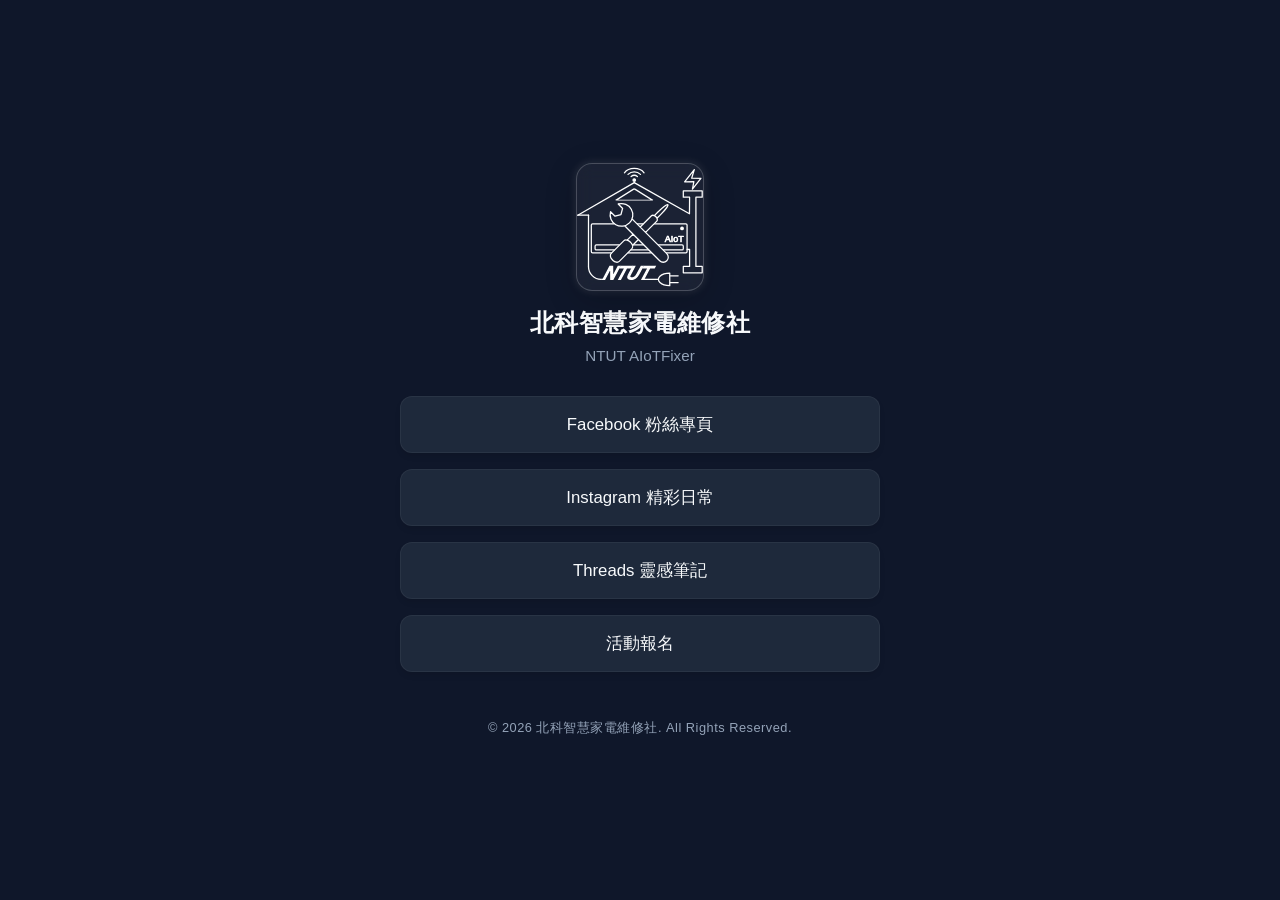
==== index.html @ ed60c26b "Update index.html" ====
<!DOCTYPE html>
<html lang="zh-TW">
<head>
    <meta charset="UTF-8">
    <meta name="viewport" content="width=device-width, initial-scale=1.0">
    
    <title>NTUT AIoTFixer</title>
    <meta name="description" content="北科智慧家電研究社 (NTUT AIoTFixer) 官方網站，提供社團最新活動公告、社群平台連結與相關資訊。">
    
    <!-- 網頁 Icon 與 Manifest 設定 -->
    <link rel="icon" type="image/svg+xml" href="./assets/favicon/favicon.svg">
    <link rel="icon" href="./assets/favicon/favicon.ico" sizes="any">
    <link rel="icon" type="image/png" sizes="32x32" href="./assets/favicon/favicon-32x32.png">
    <link rel="icon" type="image/png" sizes="16x16" href="./assets/favicon/favicon-16x16.png">
    <link rel="apple-touch-icon" sizes="180x180" href="./assets/favicon/apple-touch-icon.png">
    <link rel="manifest" href="./assets/favicon/site.webmanifest">
    
    <style>
        :root {
            --primary-color: #3498db;
            --bg-color: #0f172a;
            --card-bg: #1e293b;
            --text-color: #f8fafc;
            --text-muted: #94a3b8;
        }

        * {
            box-sizing: border-box;
            margin: 0;
            padding: 0;
            font-family: -apple-system, BlinkMacSystemFont, "Segoe UI", Roboto, "Helvetica Neue", Arial, sans-serif;
        }

        body {
            background-color: var(--bg-color);
            color: var(--text-color);
            display: flex;
            justify-content: center;
            align-items: center;
            min-height: 100vh;
            padding: 20px;
        }

        .container {
            width: 100%;
            max-width: 480px;
            text-align: center;
        }

        /* 大頭貼/Logo 區域 */
        .profile {
            margin-bottom: 32px;
        }

        .logo-image {
            width: 128px;
            height: 128px;
            
            object-fit: cover; 
            
            border-radius: 16px; 
            
            margin: 0 auto 16px;
            display: block;
            padding: 0; 
            box-sizing: border-box;
            transition: all 0.3s ease;
        
            background-color: rgba(255, 255, 255, 0.05);
            backdrop-filter: blur(8px);
            -webkit-backdrop-filter: blur(8px);
            
            border: 1px solid rgba(255, 255, 255, 0.2); 
            
            box-shadow: 0 8px 32px 0 rgba(0, 0, 0, 0.2),
                        0 0 8px 1px rgba(255, 255, 255, 0.1); 
        }
        
        .logo-image:hover {
            background-color: rgba(255, 255, 255, 0.1);
            border: 1px solid rgba(255, 255, 255, 0.3);
            box-shadow: 0 12px 40px 0 rgba(0, 0, 0, 0.25),
                        0 0 12px 2px rgba(255, 255, 255, 0.2);
            transform: translateY(-2px);
        }

        h1 {
            font-size: 1.5rem;
            font-weight: 700;
            margin-bottom: 8px;
            letter-spacing: 0.5px;
        }

        .subtitle {
            color: var(--text-muted);
            font-size: 0.95rem;
        }

        /* 連結按鈕區域 */
        .links-group {
            display: flex;
            flex-direction: column;
            gap: 16px;
        }

        .link-card {
            background-color: var(--card-bg);
            border: 1px solid rgba(255, 255, 255, 0.05);
            padding: 16px;
            border-radius: 12px;
            color: var(--text-color);
            text-decoration: none;
            font-weight: 500;
            font-size: 1.05rem;
            transition: all 0.25s ease;
            display: flex;
            justify-content: center;
            align-items: center;
            position: relative;
            overflow: hidden;
            box-shadow: 0 4px 6px -1px rgba(0, 0, 0, 0.1);
        }

        /* 滑鼠懸停特效 */
        .link-card:hover {
            transform: translateY(-2px);
            background-color: #2563eb;
            border-color: #3b82f6;
            box-shadow: 0 10px 20px -10px rgba(59, 130, 246, 0.5);
        }

        /* 頁尾資訊 */
        footer {
            margin-top: 48px;
            font-size: 0.8rem;
            color: var(--text-muted);
            letter-spacing: 0.5px;
        }

        /* 動態科技線條裝飾（可選） */
        .system-status {
            display: inline-flex;
            align-items: center;
            gap: 6px;
            background-color: rgba(46, 204, 113, 0.1);
            color: #2ecc71;
            padding: 4px 12px;
            border-radius: 20px;
            font-size: 0.75rem;
            margin-bottom: 16px;
            font-weight: 600;
        }

        .status-dot {
            width: 6px;
            height: 6px;
            background-color: #2ecc71;
            border-radius: 50%;
            animation: pulse 2s infinite;
        }

        @keyframes pulse {
            0% { transform: scale(0.95); box-shadow: 0 0 0 0 rgba(46, 204, 113, 0.7); }
            70% { transform: scale(1); box-shadow: 0 0 0 6px rgba(46, 204, 113, 0); }
            100% { transform: scale(0.95); box-shadow: 0 0 0 0 rgba(46, 204, 113, 0); }
        }
    </style>
</head>
<body>

    <div class="container">
        
        <div class="profile">
            <img src="./assets/Logo.svg" class="logo-image" alt="Logo">
            <h1>北科智慧家電維修社</h1>
            <p class="subtitle">NTUT AIoTFixer</p>
        </div>

        <div class="links-group">
            
            <a href="https://www.facebook.com/AIoTFixer" class="link-card">
                Facebook 粉絲專頁
            </a>
            
            <a href="https://www.instagram.com/ntut.aiotfixer/" class="link-card">
                Instagram 精彩日常
            </a>

            <a href="https://www.threads.com/@ntut.aiotfixer" class="link-card">
                Threads 靈感筆記
            </a>
            
            <a href="./latest" class="link-card">
                活動報名
            </a>
            
        </div>
        
        <footer>
            &copy; <span id="year"></span> 北科智慧家電維修社. All Rights Reserved.
        </footer>
    </div>
    
    <script>
        document.getElementById('year').textContent = new Date().getFullYear();
    </script>
</body>
</html>
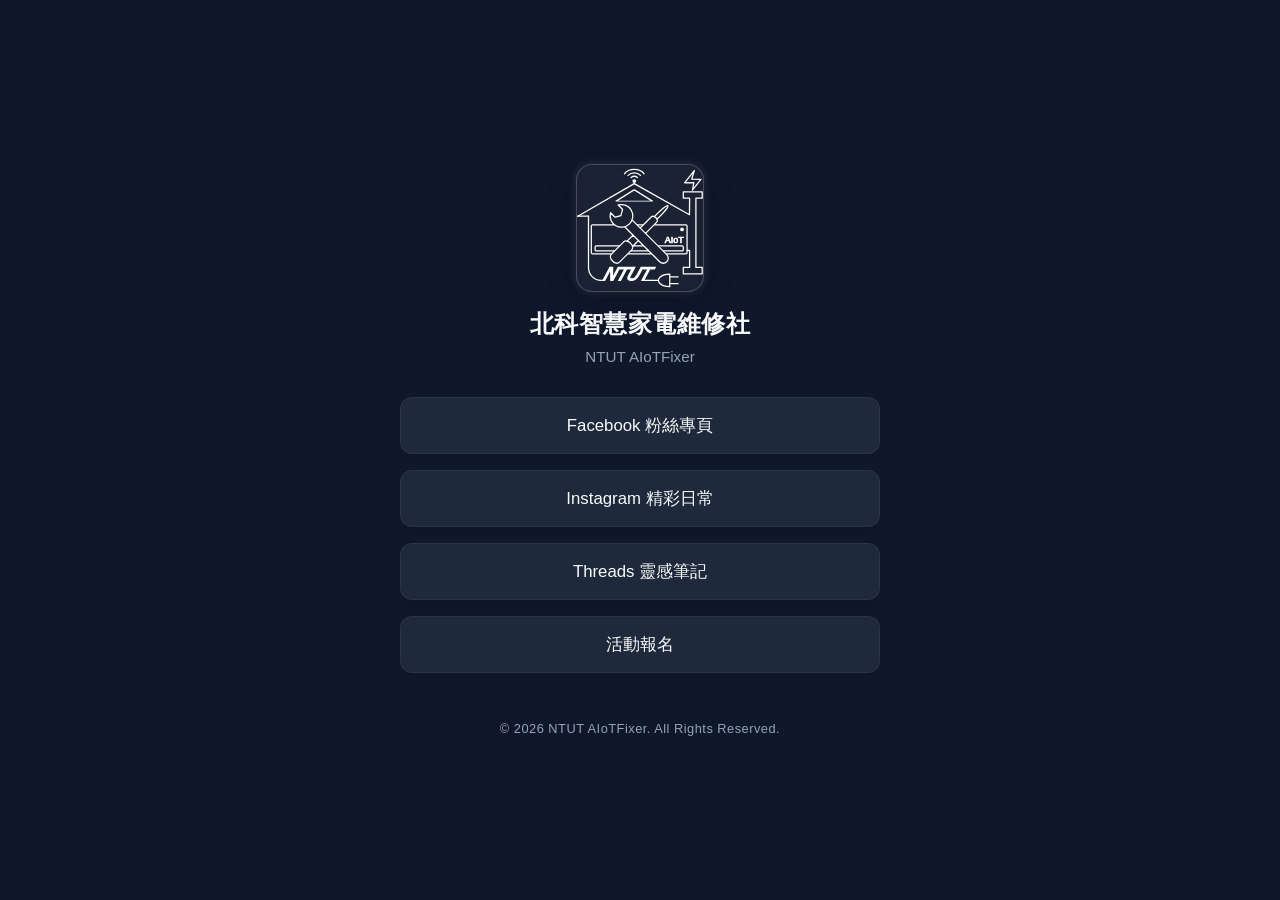
==== commit a3f2aad5: "Update index.html" ====
--- a/index.html
+++ b/index.html
@@ -197,7 +197,7 @@
         </div>
         
         <footer>
-            &copy; <span id="year"></span> 北科智慧家電維修社. All Rights Reserved.
+            &copy; <span id="year"></span> NTUT AIoTFixer. All Rights Reserved.
         </footer>
     </div>
     
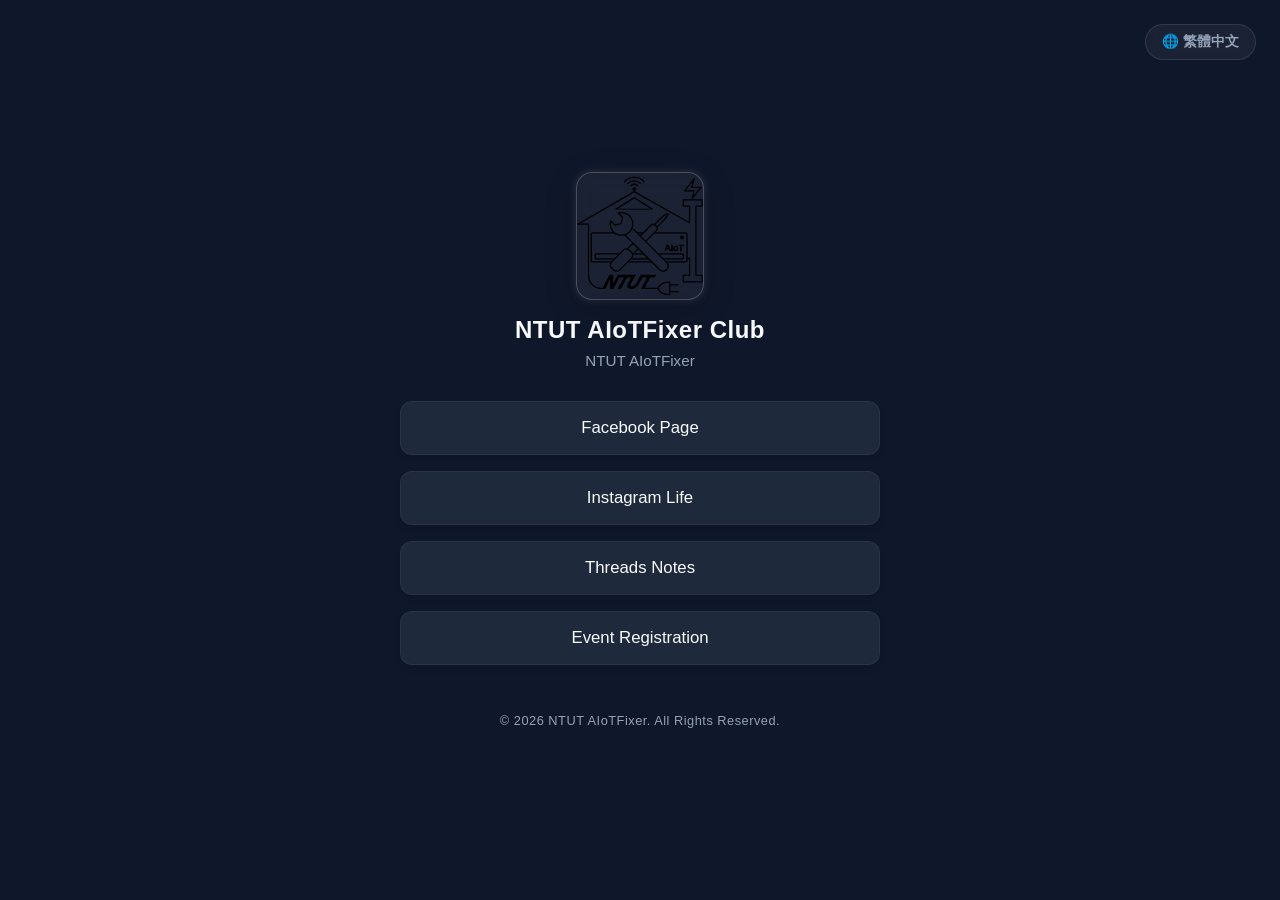
==== commit 834505a9: "Add files via upload" ====
--- a/index.html
+++ b/index.html
@@ -3,206 +3,58 @@
 <head>
     <meta charset="UTF-8">
     <meta name="viewport" content="width=device-width, initial-scale=1.0">
+    <meta http-equiv="Content-Security-Policy" content="default-src 'self'; img-src 'self' data: https:; style-src 'self'; script-src 'self';">
     
-    <title>NTUT AIoTFixer</title>
+    <title>NTUT AIoTFixer | 北科智慧家電維修社</title>
     <meta name="description" content="北科智慧家電研究社 (NTUT AIoTFixer) 官方網站，提供社團最新活動公告、社群平台連結與相關資訊。">
     
-    <!-- 網頁 Icon 與 Manifest 設定 -->
+    <meta property="og:title" content="NTUT AIoTFixer | 北科智慧家電維修社">
+    <meta property="og:description" content="北科智慧家電研究社官方網站，提供最新活動公告與社群平台連結。">
+    <meta property="og:image" content="https://aiotfixer.github.io/assets/Logo.png"> 
+    <meta property="og:url" content="https://aiotfixer.github.io/">
+    <meta property="og:type" content="website">
+    
+    <link rel="icon" href="./assets/favicon/favicon.ico" sizes="48x48">
     <link rel="icon" type="image/svg+xml" href="./assets/favicon/favicon.svg">
-    <link rel="icon" href="./assets/favicon/favicon.ico" sizes="any">
     <link rel="icon" type="image/png" sizes="32x32" href="./assets/favicon/favicon-32x32.png">
     <link rel="icon" type="image/png" sizes="16x16" href="./assets/favicon/favicon-16x16.png">
     <link rel="apple-touch-icon" sizes="180x180" href="./assets/favicon/apple-touch-icon.png">
     <link rel="manifest" href="./assets/favicon/site.webmanifest">
     
-    <style>
-        :root {
-            --primary-color: #3498db;
-            --bg-color: #0f172a;
-            --card-bg: #1e293b;
-            --text-color: #f8fafc;
-            --text-muted: #94a3b8;
-        }
-
-        * {
-            box-sizing: border-box;
-            margin: 0;
-            padding: 0;
-            font-family: -apple-system, BlinkMacSystemFont, "Segoe UI", Roboto, "Helvetica Neue", Arial, sans-serif;
-        }
-
-        body {
-            background-color: var(--bg-color);
-            color: var(--text-color);
-            display: flex;
-            justify-content: center;
-            align-items: center;
-            min-height: 100vh;
-            padding: 20px;
-        }
-
-        .container {
-            width: 100%;
-            max-width: 480px;
-            text-align: center;
-        }
-
-        /* 大頭貼/Logo 區域 */
-        .profile {
-            margin-bottom: 32px;
-        }
-
-        .logo-image {
-            width: 128px;
-            height: 128px;
-            
-            object-fit: cover; 
-            
-            border-radius: 16px; 
-            
-            margin: 0 auto 16px;
-            display: block;
-            padding: 0; 
-            box-sizing: border-box;
-            transition: all 0.3s ease;
-        
-            background-color: rgba(255, 255, 255, 0.05);
-            backdrop-filter: blur(8px);
-            -webkit-backdrop-filter: blur(8px);
-            
-            border: 1px solid rgba(255, 255, 255, 0.2); 
-            
-            box-shadow: 0 8px 32px 0 rgba(0, 0, 0, 0.2),
-                        0 0 8px 1px rgba(255, 255, 255, 0.1); 
-        }
-        
-        .logo-image:hover {
-            background-color: rgba(255, 255, 255, 0.1);
-            border: 1px solid rgba(255, 255, 255, 0.3);
-            box-shadow: 0 12px 40px 0 rgba(0, 0, 0, 0.25),
-                        0 0 12px 2px rgba(255, 255, 255, 0.2);
-            transform: translateY(-2px);
-        }
-
-        h1 {
-            font-size: 1.5rem;
-            font-weight: 700;
-            margin-bottom: 8px;
-            letter-spacing: 0.5px;
-        }
-
-        .subtitle {
-            color: var(--text-muted);
-            font-size: 0.95rem;
-        }
-
-        /* 連結按鈕區域 */
-        .links-group {
-            display: flex;
-            flex-direction: column;
-            gap: 16px;
-        }
-
-        .link-card {
-            background-color: var(--card-bg);
-            border: 1px solid rgba(255, 255, 255, 0.05);
-            padding: 16px;
-            border-radius: 12px;
-            color: var(--text-color);
-            text-decoration: none;
-            font-weight: 500;
-            font-size: 1.05rem;
-            transition: all 0.25s ease;
-            display: flex;
-            justify-content: center;
-            align-items: center;
-            position: relative;
-            overflow: hidden;
-            box-shadow: 0 4px 6px -1px rgba(0, 0, 0, 0.1);
-        }
-
-        /* 滑鼠懸停特效 */
-        .link-card:hover {
-            transform: translateY(-2px);
-            background-color: #2563eb;
-            border-color: #3b82f6;
-            box-shadow: 0 10px 20px -10px rgba(59, 130, 246, 0.5);
-        }
-
-        /* 頁尾資訊 */
-        footer {
-            margin-top: 48px;
-            font-size: 0.8rem;
-            color: var(--text-muted);
-            letter-spacing: 0.5px;
-        }
-
-        /* 動態科技線條裝飾（可選） */
-        .system-status {
-            display: inline-flex;
-            align-items: center;
-            gap: 6px;
-            background-color: rgba(46, 204, 113, 0.1);
-            color: #2ecc71;
-            padding: 4px 12px;
-            border-radius: 20px;
-            font-size: 0.75rem;
-            margin-bottom: 16px;
-            font-weight: 600;
-        }
-
-        .status-dot {
-            width: 6px;
-            height: 6px;
-            background-color: #2ecc71;
-            border-radius: 50%;
-            animation: pulse 2s infinite;
-        }
-
-        @keyframes pulse {
-            0% { transform: scale(0.95); box-shadow: 0 0 0 0 rgba(46, 204, 113, 0.7); }
-            70% { transform: scale(1); box-shadow: 0 0 0 6px rgba(46, 204, 113, 0); }
-            100% { transform: scale(0.95); box-shadow: 0 0 0 0 rgba(46, 204, 113, 0); }
-        }
-    </style>
+    <link rel="stylesheet" href="./css/style.css">
+    <link rel="stylesheet" href="./css/index.css">
+    
+    <script src="./js/i18n.js" defer></script>
+    <script src="./js/index.js" defer></script>
 </head>
 <body>
+    <button id="lang-toggle" class="lang-toggle-btn" aria-label="切換語言 / Toggle Language" data-i18n="langToggle">🌐 English</button>
 
-    <div class="container">
-        
-        <div class="profile">
-            <img src="./assets/Logo.svg" class="logo-image" alt="Logo">
-            <h1>北科智慧家電維修社</h1>
-            <p class="subtitle">NTUT AIoTFixer</p>
-        </div>
+    <main class="container">
+        <header class="profile">
+            <img src="./assets/Logo.svg" class="logo-image" alt="北科智慧家電維修社官方標誌">
+            <h1 data-i18n="clubName">北科智慧家電維修社</h1>
+            <p class="subtitle" aria-label="英文社名">NTUT AIoTFixer</p>
+        </header>
 
-        <div class="links-group">
-            
-            <a href="https://www.facebook.com/AIoTFixer" class="link-card">
-                Facebook 粉絲專頁
+        <nav class="links-group" aria-label="社團對外連結">
+            <a href="https://www.facebook.com/AIoTFixer" class="link-card" target="_blank" rel="noopener noreferrer">
+                <span data-i18n="fb">Facebook 粉絲專頁</span>
             </a>
-            
-            <a href="https://www.instagram.com/ntut.aiotfixer/" class="link-card">
-                Instagram 精彩日常
+            <a href="https://www.instagram.com/ntut.aiotfixer/" class="link-card" target="_blank" rel="noopener noreferrer">
+                <span data-i18n="ig">Instagram 精彩日常</span>
             </a>
-
-            <a href="https://www.threads.com/@ntut.aiotfixer" class="link-card">
-                Threads 靈感筆記
+            <a href="https://www.threads.com/@ntut.aiotfixer" class="link-card" target="_blank" rel="noopener noreferrer">
+                <span data-i18n="threads">Threads 靈感筆記</span>
             </a>
-            
             <a href="./latest" class="link-card">
-                活動報名
+                <span data-i18n="apply">活動報名</span>
             </a>
-            
-        </div>
+        </nav>
         
         <footer>
             &copy; <span id="year"></span> NTUT AIoTFixer. All Rights Reserved.
         </footer>
-    </div>
-    
-    <script>
-        document.getElementById('year').textContent = new Date().getFullYear();
-    </script>
+    </main>
 </body>
-</html>
+</html>
--- a/css/style.css
+++ b/css/style.css
@@ -0,0 +1,114 @@
+:root {
+    --primary-color: #3498db;
+    --bg-color: #0f172a;
+    --card-bg: #1e293b;
+    --text-color: #f8fafc;
+    --text-muted: #94a3b8;
+    --error-color: #ef4444;
+}
+
+* {
+    box-sizing: border-box;
+    margin: 0;
+    padding: 0;
+    font-family: -apple-system, BlinkMacSystemFont, "Segoe UI", Roboto, "Helvetica Neue", Arial, sans-serif;
+}
+
+body {
+    background-color: var(--bg-color);
+    color: var(--text-color);
+    display: flex;
+    justify-content: center;
+    align-items: center;
+    min-height: 100vh;
+    padding: 20px;
+}
+
+.container {
+    width: 100%;
+    max-width: 480px;
+    text-align: center;
+}
+
+.profile {
+    margin-bottom: 32px;
+}
+
+.logo-image {
+    width: 128px;
+    height: 128px;
+    object-fit: cover;
+    border-radius: 16px;
+    margin: 0 auto 16px;
+    display: block;
+    background-color: rgba(255, 255, 255, 0.05);
+    backdrop-filter: blur(8px);
+    -webkit-backdrop-filter: blur(8px);
+    border: 1px solid rgba(255, 255, 255, 0.2);
+    box-shadow: 0 8px 32px 0 rgba(0, 0, 0, 0.2),
+                0 0 8px 1px rgba(255, 255, 255, 0.1);
+    transition: all 0.3s ease;
+}
+
+.logo-image:hover {
+    background-color: rgba(255, 255, 255, 0.1);
+    border: 1px solid rgba(255, 255, 255, 0.3);
+    box-shadow: 0 12px 40px 0 rgba(0, 0, 0, 0.25),
+                0 0 12px 2px rgba(255, 255, 255, 0.2);
+    transform: translateY(-2px);
+}
+
+h1 {
+    font-size: 1.5rem;
+    font-weight: 700;
+    margin-bottom: 8px;
+    letter-spacing: 0.5px;
+}
+
+.subtitle {
+    color: var(--text-muted);
+    font-size: 0.95rem;
+}
+
+footer {
+    margin-top: 48px;
+    font-size: 0.8rem;
+    color: var(--text-muted);
+    letter-spacing: 0.5px;
+}
+
+/* 語系切換按鈕 */
+.lang-toggle-btn {
+    position: absolute;
+    top: 24px;
+    right: 24px;
+    background-color: rgba(255, 255, 255, 0.05);
+    border: 1px solid rgba(255, 255, 255, 0.1);
+    color: var(--text-muted);
+    padding: 8px 16px;
+    border-radius: 20px;
+    font-size: 0.85rem;
+    font-weight: 600;
+    cursor: pointer;
+    backdrop-filter: blur(8px);
+    -webkit-backdrop-filter: blur(8px);
+    transition: all 0.2s ease;
+    z-index: 100;
+}
+
+.lang-toggle-btn:hover, .lang-toggle-btn:focus-visible {
+    background-color: rgba(255, 255, 255, 0.15);
+    color: var(--text-color);
+    border-color: rgba(255, 255, 255, 0.3);
+    outline: 2px solid #60a5fa;
+    outline-offset: 2px;
+}
+
+@media (max-width: 480px) {
+    .lang-toggle-btn {
+        top: 16px;
+        right: 16px;
+        padding: 6px 12px;
+        font-size: 0.8rem;
+    }
+}
--- a/css/index.css
+++ b/css/index.css
@@ -0,0 +1,32 @@
+.links-group {
+    display: flex;
+    flex-direction: column;
+    gap: 16px;
+}
+
+.link-card {
+    background-color: var(--card-bg);
+    border: 1px solid rgba(255, 255, 255, 0.05);
+    padding: 16px;
+    border-radius: 12px;
+    color: var(--text-color);
+    text-decoration: none;
+    font-weight: 500;
+    font-size: 1.05rem;
+    transition: all 0.25s ease;
+    display: flex;
+    justify-content: center;
+    align-items: center;
+    position: relative;
+    overflow: hidden;
+    box-shadow: 0 4px 6px -1px rgba(0, 0, 0, 0.1);
+}
+
+.link-card:hover, .link-card:focus-visible {
+    transform: translateY(-2px);
+    background-color: #2563eb;
+    border-color: #3b82f6;
+    box-shadow: 0 10px 20px -10px rgba(59, 130, 246, 0.5);
+    outline: 2px solid #60a5fa;
+    outline-offset: 2px;
+}
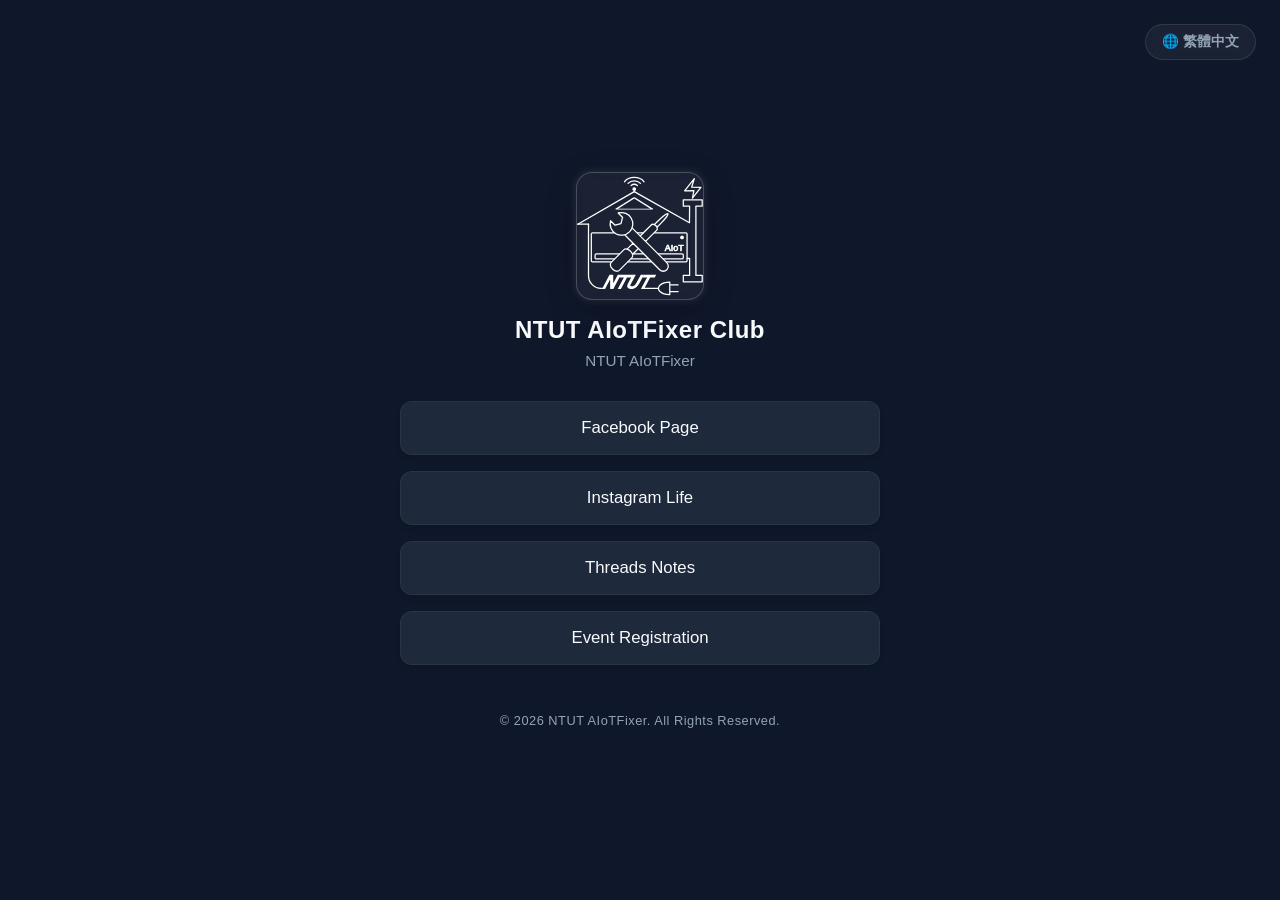
==== commit bbbb9a9c: "Add files via upload" ====
--- a/index.html
+++ b/index.html
@@ -6,11 +6,11 @@
     <meta http-equiv="Content-Security-Policy" content="default-src 'self'; img-src 'self' data: https:; style-src 'self'; script-src 'self';">
     
     <title>NTUT AIoTFixer | 北科智慧家電維修社</title>
-    <meta name="description" content="北科智慧家電研究社 (NTUT AIoTFixer) 官方網站，提供社團最新活動公告、社群平台連結與相關資訊。">
+    <meta name="description" content="北科智慧家電維修社 (NTUT AIoTFixer) 官方網站，提供社團最新活動公告、社群平台連結與相關資訊。">
     
     <meta property="og:title" content="NTUT AIoTFixer | 北科智慧家電維修社">
-    <meta property="og:description" content="北科智慧家電研究社官方網站，提供最新活動公告與社群平台連結。">
-    <meta property="og:image" content="https://aiotfixer.github.io/assets/Logo.png"> 
+    <meta property="og:description" content="北科智慧家電維修社官方網站，提供最新活動公告與社群平台連結。">
+    <meta property="og:image" content="https://aiotfixer.github.io/assets/Logo-og.png"> 
     <meta property="og:url" content="https://aiotfixer.github.io/">
     <meta property="og:type" content="website">
     
